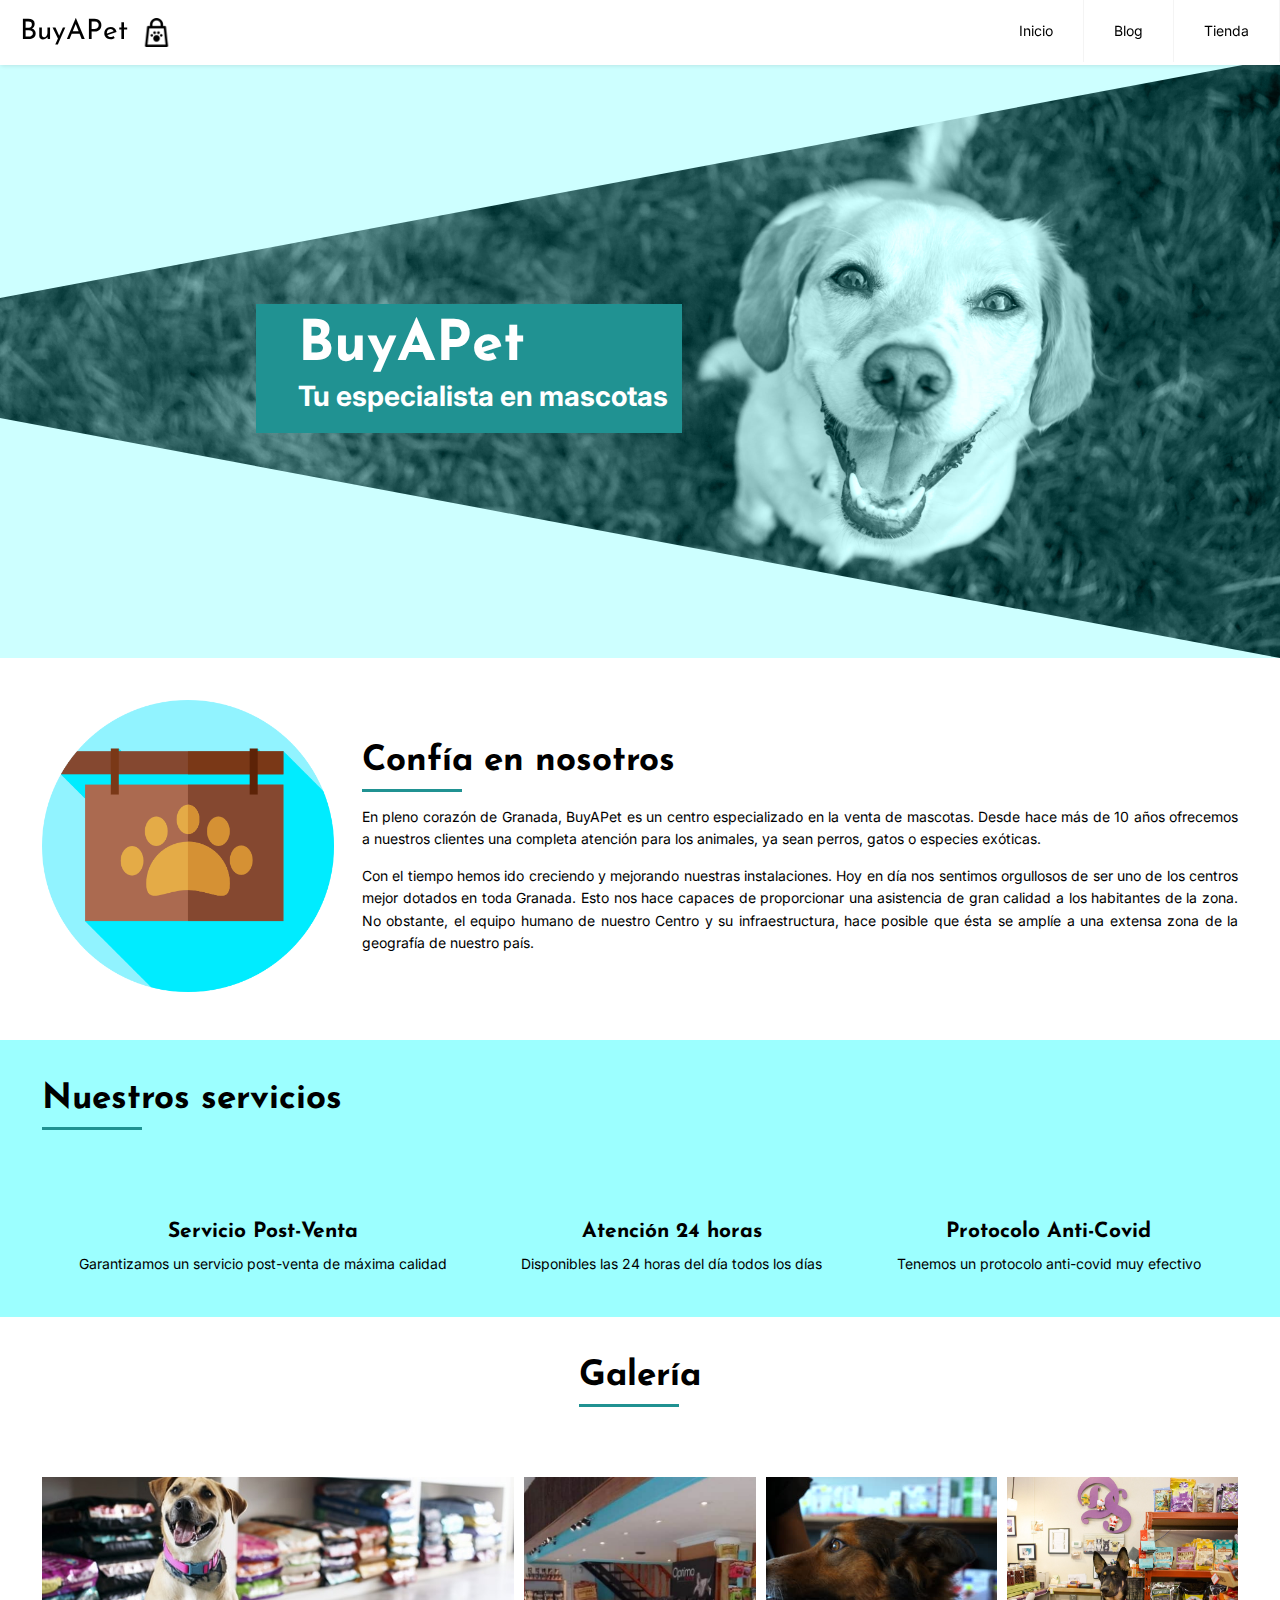
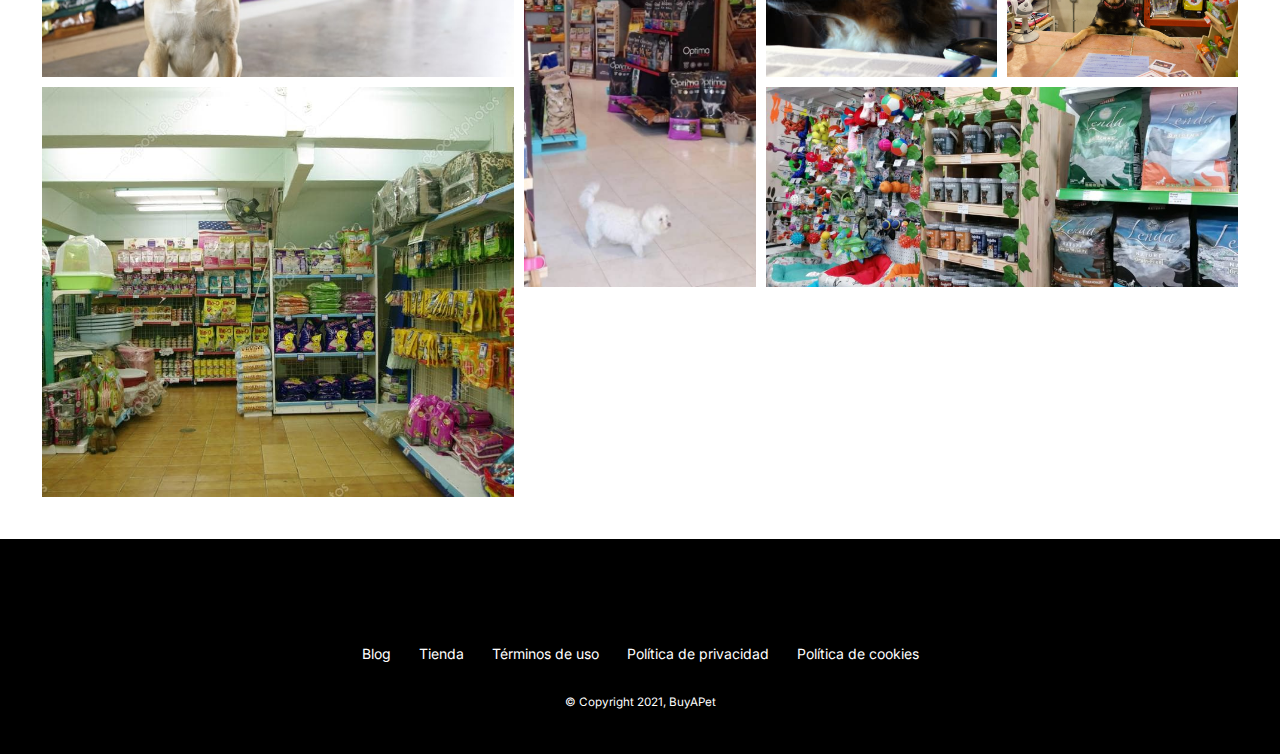
==== index.html @ 318f51ca "Add files via upload" ====
<!DOCTYPE html>
<html lang="es">
<head>
	<meta charset="utf-8">
  <meta http-equiv="X-UA-Compatible" content="IE=edge">
  <meta name="viewport" content="width=device-width, initial-scale=1.0">
	<title>BUYAPET - Tu especialista en mascotas</title>
  <link rel="stylesheet" href="https://cdnjs.cloudflare.com/ajax/libs/font-awesome/6.0.0-beta2/css/all.min.css" integrity="sha512-YWzhKL2whUzgiheMoBFwW8CKV4qpHQAEuvilg9FAn5VJUDwKZZxkJNuGM4XkWuk94WCrrwslk8yWNGmY1EduTA==" crossorigin="anonymous" referrerpolicy="no-referrer"/>
	<link rel="stylesheet" type="text/css" href="css/style.css">
  <link rel="icon" href="assets/imagenes/logo.png" type="image/png" />
</head>
<body>

<!-- HEADER -->
<header>
  <a href="#" id="logo">
    <span>BuyAPet</span>
    <div>
      <img src="assets/imagenes/logo.png" alt="logo">
    </div>
  </a>
  <input class="menu-btn" type="checkbox" id="menu-btn" />
  <label class="menu-icon" for="menu-btn"><span class="navicon"></span></label>
    <ul class="menu">
      <li><a href="#">Inicio</a></li>
      <li><a href="paginas/blog.html">Blog</a></li>
      <li><a href="paginas/tienda.html">Tienda</a></li>
    </ul>
</header>
<div id="separador"></div>

<!-- MAIN -->
<main>

  <!-- BANNER -->
  <section id="banner">
    <div class="elementos">
      <h1>BuyAPet</h1>
      <span>Tu especialista en mascotas</span>
    </div>
  </section>

  <!-- INFO -->
  <section id="info">
    <div class="imagen_info">
      <img src="assets/imagenes/inicio/imagen_info.png" alt="imagen con información">
    </div>
    <div class="texto_info">
      <h2>Confía en nosotros</h2>
      <p>En pleno corazón de Granada, BuyAPet es un centro especializado en la venta de mascotas. Desde hace más de 10 años ofrecemos a nuestros clientes una completa atención para los animales, ya sean perros, gatos o especies exóticas.</p>
      <p>Con el tiempo hemos ido creciendo y mejorando nuestras instalaciones. Hoy en día nos sentimos orgullosos de ser uno de los centros mejor dotados en toda Granada. Esto nos hace capaces de proporcionar una asistencia de gran calidad a los habitantes de la zona. No obstante, el equipo humano de nuestro Centro y su infraestructura, hace posible que ésta se amplíe a una extensa zona de la geografía de nuestro país.</p>
    </div>
  </section>

  <!-- SERVICIOS -->
  <section id="servicios">
    <h2>Nuestros servicios</h2>
    <div>
      <div class="servicio">
        <i class="fas fa-star"></i>
        <h3>Servicio Post-Venta</h3>
        <p>Garantizamos un servicio post-venta de máxima calidad</p>
      </div>
      <div class="servicio">
        <i class="fas fa-clock"></i>
        <h3>Atención 24 horas</h3>
        <p>Disponibles las 24 horas del día todos los días</p>
      </div>
      <div class="servicio">
        <i class="fas fa-syringe"></i>
        <h3>Protocolo Anti-Covid</h3>
        <p>Tenemos un protocolo anti-covid muy efectivo</p>
      </div>
    </div>
  </section>

  <!-- GALERÍA -->
  <section id="galeria">
    <h2>Galería</h2>
    <div>
      <div class="ancho"></div>
      <div class="alto"></div>
      <div></div>
      <div class="alto ancho"></div>
      <div class="ancho"></div>
      <div></div>
    </div>
  </section>
</main>

<!-- FOOTER -->
<footer>
  <ul class="social">
    <li><i class="fab fa-instagram"></i></li>
    <li><i class="fab fa-twitter"></i></li>
    <li><i class="fab fa-tiktok"></i></li>
  </ul>
  <ul class="mapa">
    <li><a href="paginas/blog.html">Blog</a></li>
    <li><a href="paginas/tienda.html">Tienda</a></li>
    <li><a href="#">Términos de uso</a></li>
    <li><a href="#">Política de privacidad</a></li>
    <li><a href="#">Política de cookies</a></li>
  </ul>
  <small>&copy; Copyright 2021, BuyAPet</small>
</footer>
</body>
</html>
---- css/style.css ----
/* IMPORTACION */
@import url('https://fonts.googleapis.com/css2?family=Inter:wght@100;400;700&family=Josefin+Sans:wght@100;400;700&display=swap');

/* VARIABLES */
:root{
  --principal:#2eccd1;
  --oscuro: #209292;
  --claro: #9cffff;
  --muy-claro: #cdffff;
}

/* RESETEO */
*,*::before,*::after{
  margin: 0;
  padding: 0;
  box-sizing: border-box;
}

@media (max-width: 768px) {
  *,*::before,*::after{
    transition: none !important;
  }
}

/* GENERAL */
html,body {
  font-family: 'Inter', sans-serif;
  font-size: 16px;
  line-height: 1.6;
}

@media (min-width: 768px) {
  html,body{
    font-size: 14px;
  }
}

a {
  text-decoration: none;
}

li{
  list-style: none;
}

img{
  max-width: 100%;
  max-height: 100%;
}

section:not(#banner){
  max-width: 1400px;
  margin: 0 auto;
  padding: 3em;
}

h1,h2,h3,h4,h5,h6{
  font-family: 'Josefin Sans', sans-serif;
  line-height: 1;
}

/* HEADER */

header {
  background-color: #fff;
  box-shadow: 1px 1px 4px 0 rgba(0,0,0,.1);
  position: fixed;
  width: 100%;
  z-index: 3;
}

header a{
  color: black;
}

header #logo {
  font-family: 'Josefin Sans', sans-serif;
  display: flex;
  justify-content: center;
  align-items: center;
  float: left;
  font-size: 2em;
  padding: 10px 20px;
}

header #logo div{
  margin-left: .5em;
  width: 29px;
  display: flex;
  justify-content: center;
  align-items: center;
}

header ul {
  margin: 0;
  padding: 0;
  list-style: none;
  overflow: hidden;
  background-color: #fff;
}

header li a {
  display: block;
  padding: 20px 20px;
  border-right: 1px solid #f4f4f4;
  text-decoration: none;
}

header li a:hover,
header .menu-btn:hover {
  background-color: #f4f4f4;
}

/* menu */

header .menu {
  clear: both;
  max-height: 0;
  transition: max-height .2s ease-out;
}

/* menu icon */

header .menu-icon {
  cursor: pointer;
  display: inline-block;
  float: right;
  padding: 28px 20px;
  position: relative;
  user-select: none;
}

header .menu-icon .navicon {
  background: #000;
  display: block;
  height: 2px;
  position: relative;
  transition: background .2s ease-out;
  width: 18px;
}

header .menu-icon .navicon:before,
header .menu-icon .navicon:after {
  background: #000;
  content: '';
  display: block;
  height: 100%;
  position: absolute;
  transition: all .2s ease-out;
  width: 100%;
}

header .menu-icon .navicon:before {
  top: 5px;
}

header .menu-icon .navicon:after {
  top: -5px;
}

/* menu btn */

header .menu-btn {
  display: none;
}

header .menu-btn:checked ~ .menu {
  max-height: 240px;
}

header .menu-btn:checked ~ .menu-icon .navicon {
  background: transparent;
}

header .menu-btn:checked ~ .menu-icon .navicon:before {
  transform: rotate(-45deg);
}

header .menu-btn:checked ~ .menu-icon .navicon:after {
  transform: rotate(45deg);
}

header .menu-btn:checked ~ .menu-icon:not(.steps) .navicon:before,
header .menu-btn:checked ~ .menu-icon:not(.steps) .navicon:after {
  top: 0;
}

@media (min-width: 768px) {
  header li {
    float: left;
  }
  header li a {
    padding: 20px 30px;
  }
  header .menu {
    clear: none;
    float: right;
    max-height: none;
  }
  header .menu-icon {
    display: none;
  }
}

#separador{
  height: 58px;
}

/* MAIN */
main{
  background-color: var(--muy-claro);
}

/* BANNER */
#banner{
  height: 400px;
  position: relative;
  background: var(--muy-claro) url('../assets/imagenes/inicio/imagen_banner.jpg') no-repeat left center/cover;
  background-blend-mode: luminosity;
}

.elementos{
  height: max-content;
  position: absolute;
  color: white;
  background-color: var(--oscuro);
  top: 0;
  bottom: 0;
  margin: auto;
  padding:1em 1em 1em 1em;
}

.elementos h1{
  font-size: 3em;
  margin: 0 auto;
}

.elementos span{
  font-size: 1.5em;
  text-align: center; 
  font-weight: 700;
}

@media (min-width: 768px) {
  #banner{
    height: 600px;
    clip-path: polygon(0 40%, 100% 0, 100% 100%, 0 60%);
  }

  .elementos{
    top: 41%;
    bottom: auto;
    left: 20%;
    padding-left: 3em;
  }

  .elementos h1{
    font-size: 4em;
  }

  .elementos span{
    font-size: 2em;
  }
}

/* INFO */
#info{
  background-color: white;
  display: flex;
  justify-content: center;
  align-items: center;
  flex-direction: column;
}

.imagen_info{
  display: none;
}

.texto_info h2{
  font-size: 2.5em;
}

.texto_info h2::after{
  content: "";
  display: block;
  height: 3px;
  width: 100px;
  margin-top:10px;
  background-color: var(--oscuro);
}

.texto_info p{
  text-align: justify;
  margin-top: 1em;
}

@media (min-width: 768px) {
  #info{
    flex-direction: row;
  }

  .imagen_info{
    flex: 1;
    display: block;
  }

  .texto_info{
    flex: 3;
    padding-left: 2em;
  }
}

/* SERVICIOS */
#servicios{
  background-color: var(--claro);
}

#servicios h2{
  font-size: 2.5em;
  margin-bottom: 2em;
}

#servicios h2::after{
  content: "";
  display: block;
  height: 3px;
  width: 100px;
  margin-top: 10px;
  background-color: var(--oscuro);
}

#servicios>div{
  display: flex;
  justify-content: space-around;
  align-items: center;
  flex-direction: column;
}

.servicio{
  display: flex;
  justify-content: center;
  align-items: center;
  flex-direction: column;
  text-align: center;
  transition: color 300ms ease-in-out;
}

.servicio:hover{
  color: var(--oscuro);
}

.servicio i{
  font-size: 5em;
}

.servicio h3{
  font-size: 1.5em;
  margin: 1em 0 .5em;
}

.servicio:nth-child(2){
  margin: 4em 0;
}

@media (min-width: 768px) {
  #servicios>div{
    flex-direction: row;
  }

  .servicio:nth-child(2){
    margin:0;
  }
}

/* GALERIA */
#galeria{
  text-align: center;
  background-color: white;
}

#galeria h2{
  display: inline-block;
  font-size: 2.5em;
  margin-bottom: 2em;
}

#galeria h2:after{
  content: "";
  display: block;
  height: 3px;
  width: 100px;
  margin-top: 10px;
  background-color: var(--oscuro);
}

#galeria>div {
  display: grid;
  grid-template-columns: repeat(auto-fill, minmax(200px, 1fr));
  grid-auto-rows: minmax(200px, auto);
  gap: 10px;
  grid-auto-flow: dense;
}

#galeria>div>div:nth-child(1) {
  background: url("../assets/imagenes/inicio/imagen_galeria1.jpg") no-repeat center center / cover;
}

#galeria>div>div:nth-child(2) {
  background: url("../assets/imagenes/inicio/imagen_galeria2.jpg") no-repeat center center / cover;
}

#galeria>div>div:nth-child(3) {
  background: url("../assets/imagenes/inicio/imagen_galeria3.jpg") no-repeat center center / cover;
}

#galeria>div>div:nth-child(4) {
  background: url("../assets/imagenes/inicio/imagen_galeria6.jpg") no-repeat center center / cover;
}

#galeria>div>div:nth-child(5) {
  background: url("../assets/imagenes/inicio/imagen_galeria4.jpg") no-repeat center center / cover;
}

#galeria>div>div:nth-child(6) {
  background: url("../assets/imagenes/inicio/imagen_galeria5.jpg") no-repeat center center / cover;
}

#galeria>div>div {
  grid-column: span 1;
  grid-row: span 1;
}

@media (min-width: 768px) {
  #galeria>div>div {
    grid-column: span 1;
    grid-row: span 1;
  }

  #galeria>div>div.ancho {
    grid-column: span 2;
  }

  #galeria>div>div.alto {
    grid-row: span 2;
  }
}

/* FOOTER */
footer{
  background-color: black;
  display: flex;
  justify-content: center;
  align-items: center;
  flex-direction: column;
  padding: 3em;
}

footer>ul{
  display: flex;
  justify-content: center;
  align-items: center;
  color: white;
  margin: 0 0 2em;
}

footer>ul li{
  margin: 0 1em;
}

footer i{
  font-size: 1.5em;
  padding: .5em;
  border-radius: 50%;
  transition: all 300ms ease-in-out;
}

footer i:hover{
  cursor: pointer;
  background-color: white;
  color: #000;
}

footer>ul:nth-child(2){
  flex-direction: column;
}

footer>ul:nth-child(2) li{
  margin-bottom: 1em;
}

footer a, footer small{
  color: white;
}

@media (min-width: 768px) {
  footer>ul:nth-child(2){
    flex-direction: row;
  }

  footer>ul:nth-child(2) li{
    margin-bottom: 0;
  }
}

/* BLOG */
#blog{
  background-color: white;
}

#blog>div{
  display: flex;
  justify-content: center;
  align-items: center;
  flex-direction: column;
}

#blog h1{
  font-size: 3em;
  margin-bottom: 2em;
}

#blog h1:after{
  content: "";
  display: block;
  height: 3px;
  width: 100px;
  margin-top: 10px;
  background-color: var(--oscuro);
}

article{
  margin:1em 0;
  width: 350px;
  height: 700px;
}

.imagen_blog{
  height: 200px;
  display: flex;
  justify-content: flex-end;
  align-items: center;
}

article:nth-child(1) .imagen_blog{
  background: url('../assets/imagenes/inicio/imagen_galeria1.jpg') no-repeat center center/cover;
}

article:nth-child(2) .imagen_blog{
  background: url('../assets/imagenes/inicio/imagen_galeria2.jpg') no-repeat center center/cover;
}

article:nth-child(3) .imagen_blog{
  background: url('../assets/imagenes/inicio/imagen_galeria3.jpg') no-repeat center center/cover;
}

article:nth-child(4) .imagen_blog{
  background: url('../assets/imagenes/inicio/imagen_galeria4.jpg') no-repeat center center/cover;
}

article:nth-child(5) .imagen_blog{
  background: url('../assets/imagenes/inicio/imagen_galeria5.jpg') no-repeat center center/cover;
}

article:nth-child(6) .imagen_blog{
  background: url('../assets/imagenes/inicio/imagen_galeria6.jpg') no-repeat center center/cover;
}

.imagen_blog>div{
  width: 50%;
  height: 100%;
  display: flex;
  justify-content: center;
  align-items: center;
  background-color: rgba(32, 146, 146, 0.8);
  padding: 1em;
  color: white;
}

.imagen_blog h2{
  font-size: 1.2em;
  text-align: center;
}

.texto_blog{
  padding: 1.5em;
}

.texto_blog h2{
  height: 45px;
  margin: 1em 0;
}

.texto_blog p{
  height: 300px;
}

.texto_blog a{
  display: inline-block;
  margin-top: 1.5em;
  color: var(--oscuro);
}

.texto_blog a::after{
  content: "->";
  color: var(--oscuro);
  margin-left: .5em;
  transition: all 300ms ease-in-out;
}

.texto_blog a:hover::after{
  margin-left: 2em;}

@media (min-width: 768px) {
  #blog>div{
    flex-direction: row;
    flex-wrap: wrap;
  }

  article{
    margin:1em;
    width: 400px;
    height: 580px;
  }

  .texto_blog{
    padding: 1.5em;
    height: 65.5%;
    transition: all 300ms ease-in-out;
  }

  .texto_blog p{
    height: 200px;
  }
  
  article:hover .texto_blog{
    background-color: var(--oscuro);
    color: white;
  }
  
  article:hover a, article:hover a:after{
    color: white;
  }
}

/* TIENDA */
#tienda{
  background-color: white;
}

#tienda h1{
  font-size: 3em;
  margin-bottom: 2em;
}

#tienda h1:after{
  content: "";
  display: block;
  height: 3px;
  width: 100px;
  margin-top: 10px;
  background-color: var(--oscuro);
}

#tienda>div{
  display: flex;
  justify-content: center;
  align-items: center;
  flex-wrap: wrap;
  gap: 20px;
}

.producto{
  position: relative;
  width: 400px;
  height: 380px;
  background-color: var(--oscuro);
  overflow: hidden;
  color: white;
}

.producto::before{
  content: "";
  position: absolute;
  top: -50%;
  width: 100%;
  height: 100%;
  background-color: var(--claro);
  transform: skewY(345deg);
  transition: 500ms;
}

.producto:hover::before{
  top: -70%;
  transform: skewY(390deg);
}

.contenido{
  position: relative;
  
}

.contenido .imagen_producto{
  width: 60%;
  height: 259px;
  display: flex;
  justify-content: center;
  align-items: center;
  margin: 0 auto;
  transition: all 300ms ease-in-out;
}

.contenido h2{
  text-align: center;
  font-size: 2em;
  /* margin-bottom: .5em; */
  transition: all 300ms ease-in-out;
}

.contenido span{
  display: block;
  font-size: 3em;
  text-align: center;
  font-weight: bold;
  height: 40px;
  transition: all 300ms ease-in-out;
}

.contenido a{
  position: relative;
  bottom: -54px;
  left: 0;
  right: 0;
  color: white;
  background-color: var(--principal);
  border-radius: 10px;
  padding: .5em 1.5em;
  margin: 0 auto;
  display: block;
  width: max-content;
  transition: all 300ms ease-in-out;
}

.producto:hover a{
  bottom: -10px;
}

.producto:hover .imagen_producto{
  width: 50%;
}

.producto:hover h2{
  font-size:1.5em;
}

.producto:hover span{
  font-size: 2.5em;
}

@media (max-width: 768px) {
  .contenido a{
    position: static;
    margin: 1em auto;
  }

  .producto{
    height: 450px;
  }

  .producto span{
    margin-bottom: 1em;
  }

  .producto:hover .imagen_producto{
    width: 60%;
  }
  
  .producto:hover h2{
    font-size: 2em;
  }
  
  .producto:hover span{
    font-size: 3em;
  }

  .producto:hover::before{
    top: -50%;
    transform: skewY(345deg);
  }
}

/* PRODUCTO */
section#ficha{
  background-color: white;
  padding: 3em 10em;
  display: grid;
  align-items: center;
  grid-column-gap: 3em;
  grid-row-gap: 1em;
  grid-template-columns: repeat(4, 1fr);
  grid-template-areas:
                      "img img h1 h1"
                      "img img precio precio"
                      "img img lista1 lista1"
                      "img img boton boton"
                      "img img lista2 lista2";
}

.ficha_imagen{
  grid-area: img;
}

#ficha h1{
  grid-area: h1;
  font-size: 3em;
}

#ficha span{
  grid-area: precio;
  font-size: 2.5em;
  font-weight: bold;
  align-self: flex-start;
}

#ficha .lista1{
  grid-area: lista1;
  align-self: flex-start;
}

#ficha .lista1 li::before{
  font-family: "Font Awesome 6 Free";
  font-weight: 900;
  content: "\f1b0";
  margin-right: .5em;
}

#ficha a{
  grid-area: boton;
  background-color: var(--oscuro);
  height: 100%;
  display: flex;
  justify-content: center;
  align-items: center;
  color: white;
  font-size: 3em;
  font-weight: bold;
  border-radius: 25px;
  transition: all 300ms ease-in-out;
}

#ficha a:hover{
  transform: scale(1.2);
}

#ficha .lista2{
  grid-area: lista2;
  display: flex;
  justify-content: space-between;
  align-items: center;
  gap: 1em;
  border-top: 1px solid rgba(0, 0, 0, .5);
  border-bottom: 1px solid rgba(0, 0, 0, .5);
  padding: .5em 0;
}

#ficha .lista2 li{
  font-size: 1.2em;
}

#ficha .lista2 li:nth-child(1)::before{
  font-family: "Font Awesome 6 Free";
  font-weight: 900;
  content: "\f0d1";
  margin-right: .5em;
}

#ficha .lista2 li:nth-child(2)::before{
  font-family: "Font Awesome 6 Free";
  font-weight: 900;
  content: "\f017";
  margin-right: .5em;
}

#ficha .lista2 li:nth-child(3)::before{
  font-family: "Font Awesome 6 Free";
  font-weight: 900;
  content: "\f53c";
  margin-right: .5em;
}

@media (max-width: 1000px) {
  section#ficha{
    padding: 3em 5em;
    grid-template-columns: repeat(3, 1fr);
    grid-template-areas:
                      "img img h1"
                      "img img precio"
                      "img img lista1"
                      "img img boton"
                      "img img lista2";
  }
}

@media (max-width: 768px) {
  section#ficha{
    padding: 3em 1.5em;
    grid-template-areas:
                      "img img img"
                      "h1 h1 h1"
                      "precio precio precio"
                      "lista1 lista1 lista1"
                      "boton boton boton"
                      "lista2 lista2 lista2";
  }

  .ficha_imagen>img{
    display: block;
    width: 100%;
    max-width: 500px;
    margin: 0 auto;
  }

  #ficha a:hover{
    transform: scale(1);
  }

  #ficha .lista2{
    flex-wrap: wrap;
  }
}
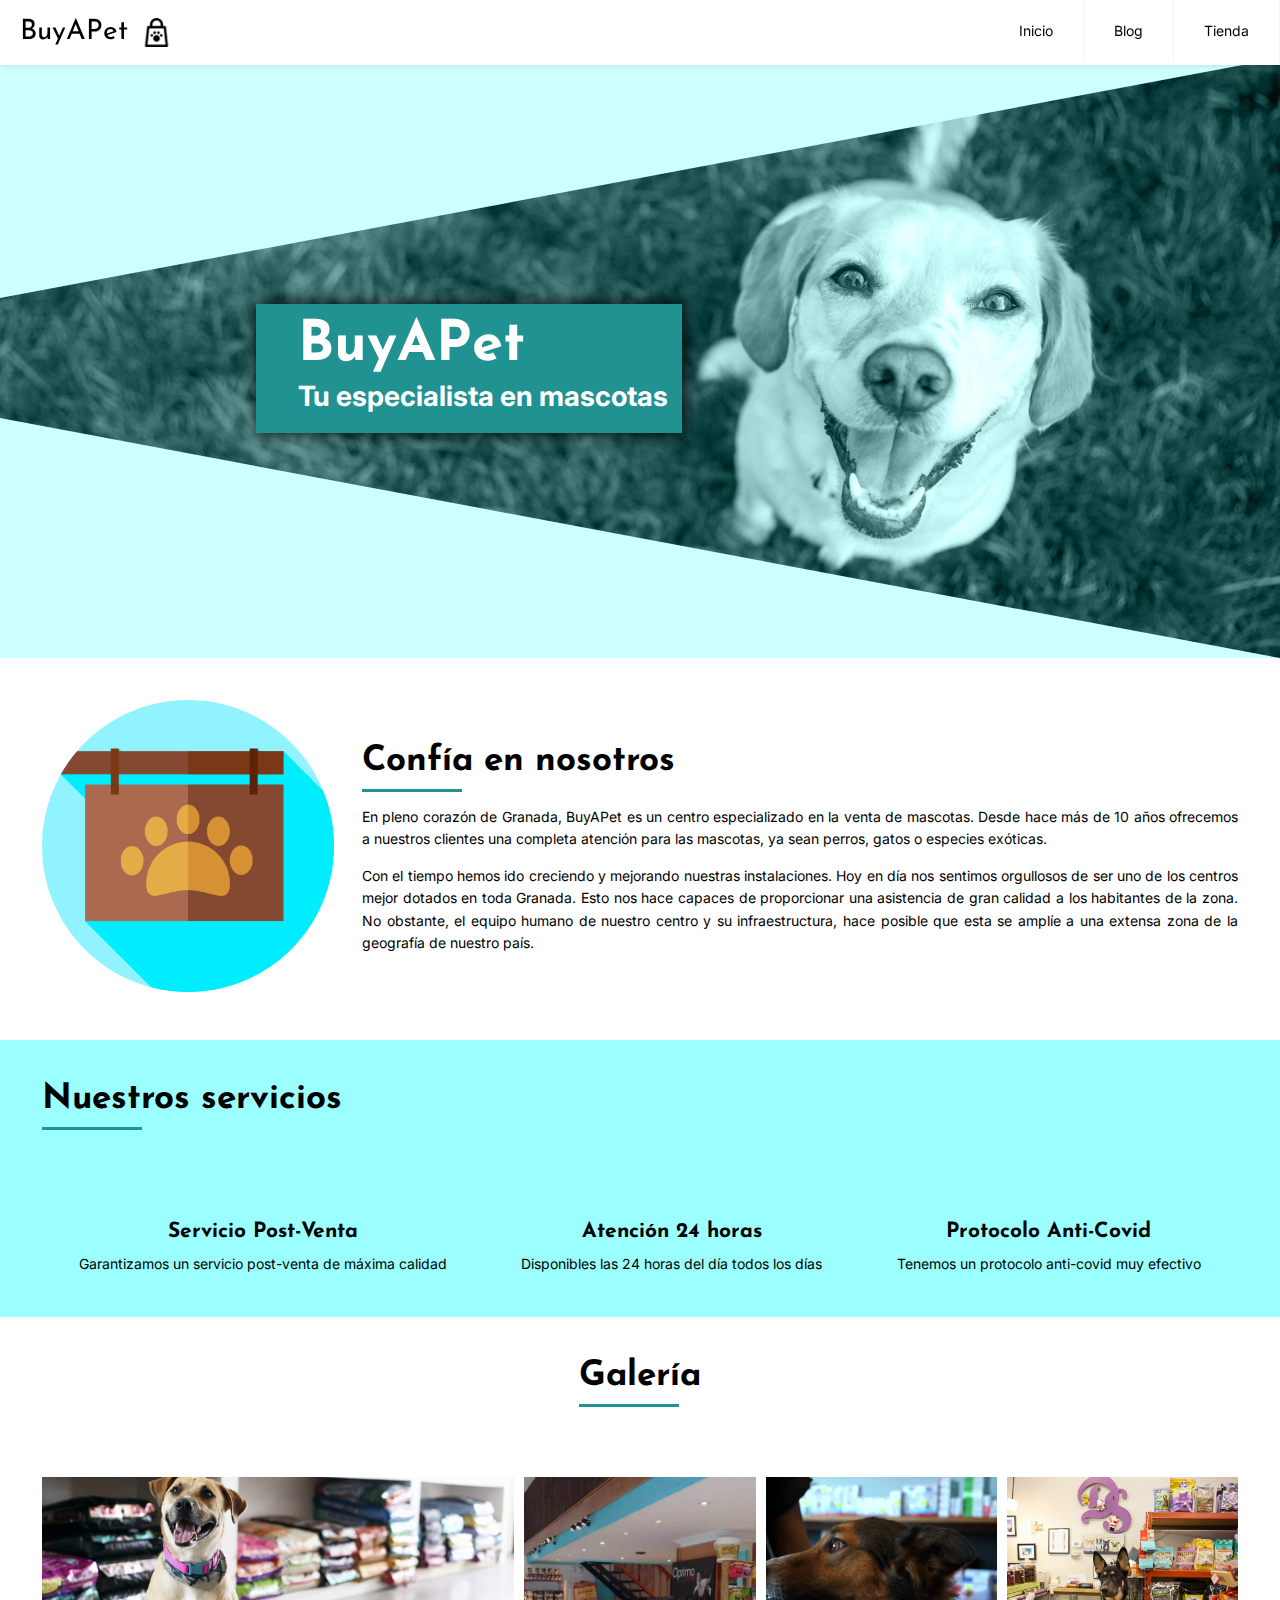
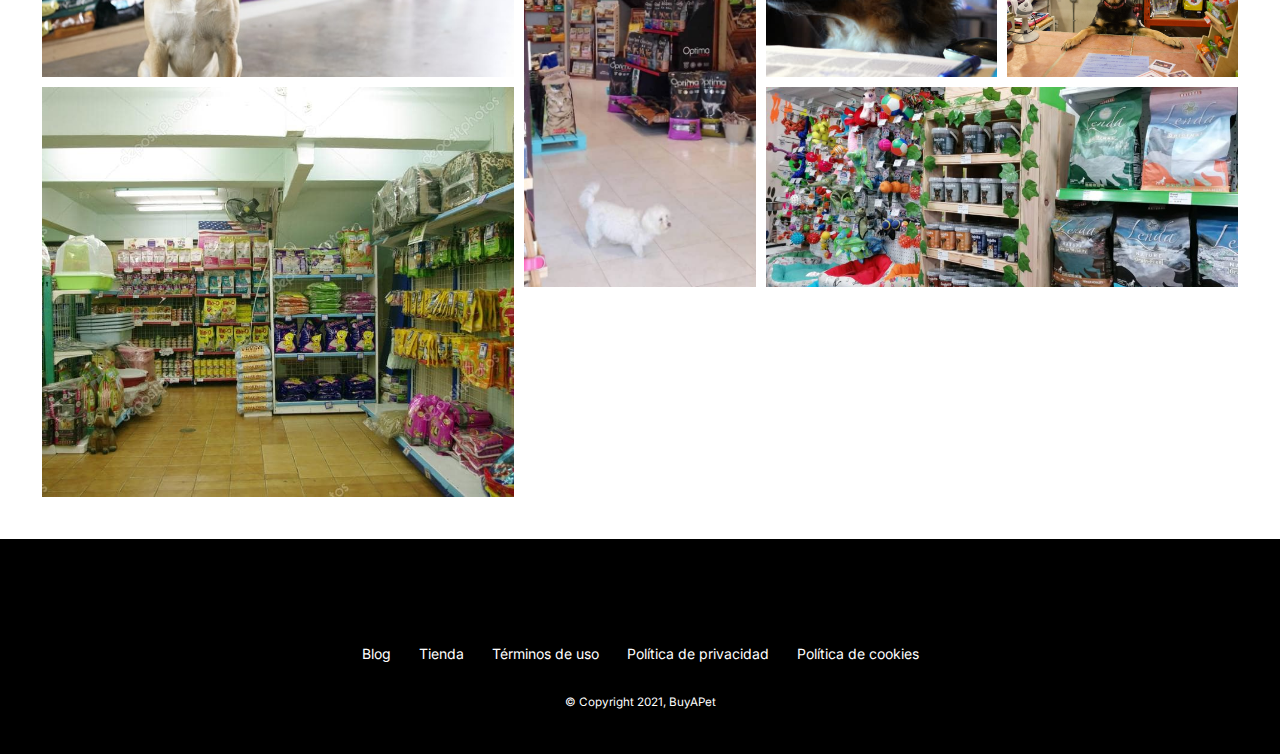
==== commit 264eeb81: "Add files via upload" ====
--- a/index.html
+++ b/index.html
@@ -47,8 +47,8 @@
     </div>
     <div class="texto_info">
       <h2>Confía en nosotros</h2>
-      <p>En pleno corazón de Granada, BuyAPet es un centro especializado en la venta de mascotas. Desde hace más de 10 años ofrecemos a nuestros clientes una completa atención para los animales, ya sean perros, gatos o especies exóticas.</p>
-      <p>Con el tiempo hemos ido creciendo y mejorando nuestras instalaciones. Hoy en día nos sentimos orgullosos de ser uno de los centros mejor dotados en toda Granada. Esto nos hace capaces de proporcionar una asistencia de gran calidad a los habitantes de la zona. No obstante, el equipo humano de nuestro Centro y su infraestructura, hace posible que ésta se amplíe a una extensa zona de la geografía de nuestro país.</p>
+      <p>En pleno corazón de Granada, BuyAPet es un centro especializado en la venta de mascotas. Desde hace más de 10 años ofrecemos a nuestros clientes una completa atención para las mascotas, ya sean perros, gatos o especies exóticas.</p>
+      <p>Con el tiempo hemos ido creciendo y mejorando nuestras instalaciones. Hoy en día nos sentimos orgullosos de ser uno de los centros mejor dotados en toda Granada. Esto nos hace capaces de proporcionar una asistencia de gran calidad a los habitantes de la zona. No obstante, el equipo humano de nuestro centro y su infraestructura, hace posible que esta se amplíe a una extensa zona de la geografía de nuestro país.</p>
     </div>
   </section>
 
--- a/css/style.css
+++ b/css/style.css
@@ -228,6 +228,7 @@
   bottom: 0;
   margin: auto;
   padding:1em 1em 1em 1em;
+  box-shadow: 0px 0px 15px black;
 }
 
 .elementos h1{
@@ -859,7 +860,13 @@
   gap: 1em;
   border-top: 1px solid rgba(0, 0, 0, .5);
   border-bottom: 1px solid rgba(0, 0, 0, .5);
-  padding: .5em 0;
+  padding: .5em;
+  transition: all 300ms ease-in-out;
+}
+
+#ficha .lista2:hover{
+  background-color: var(--principal);
+  color: white;
 }
 
 #ficha .lista2 li{
@@ -926,4 +933,38 @@
   #ficha .lista2{
     flex-wrap: wrap;
   }
+
+  #ficha .lista2:hover{
+    background-color: transparent;
+    color: black;
+  }
+}
+
+/* OTROS PRODUCTOS */
+#otrosProductos{
+  background-color: white;
+}
+
+#otrosProductos::before{
+  content: "";
+  display: block;
+  height: 3px;
+  width: 90%;
+  margin-top:10px;
+  background-color: var(--oscuro);
+  margin: 0 auto;
+}
+
+#otrosProductos>h2{
+  text-align: center;
+  font-size: 3em;
+  margin: 1em 0;
+}
+
+#otrosProductos>div{
+  display: flex;
+  justify-content: center;
+  align-items: center;
+  flex-wrap: wrap;
+  gap: 20px;
 }